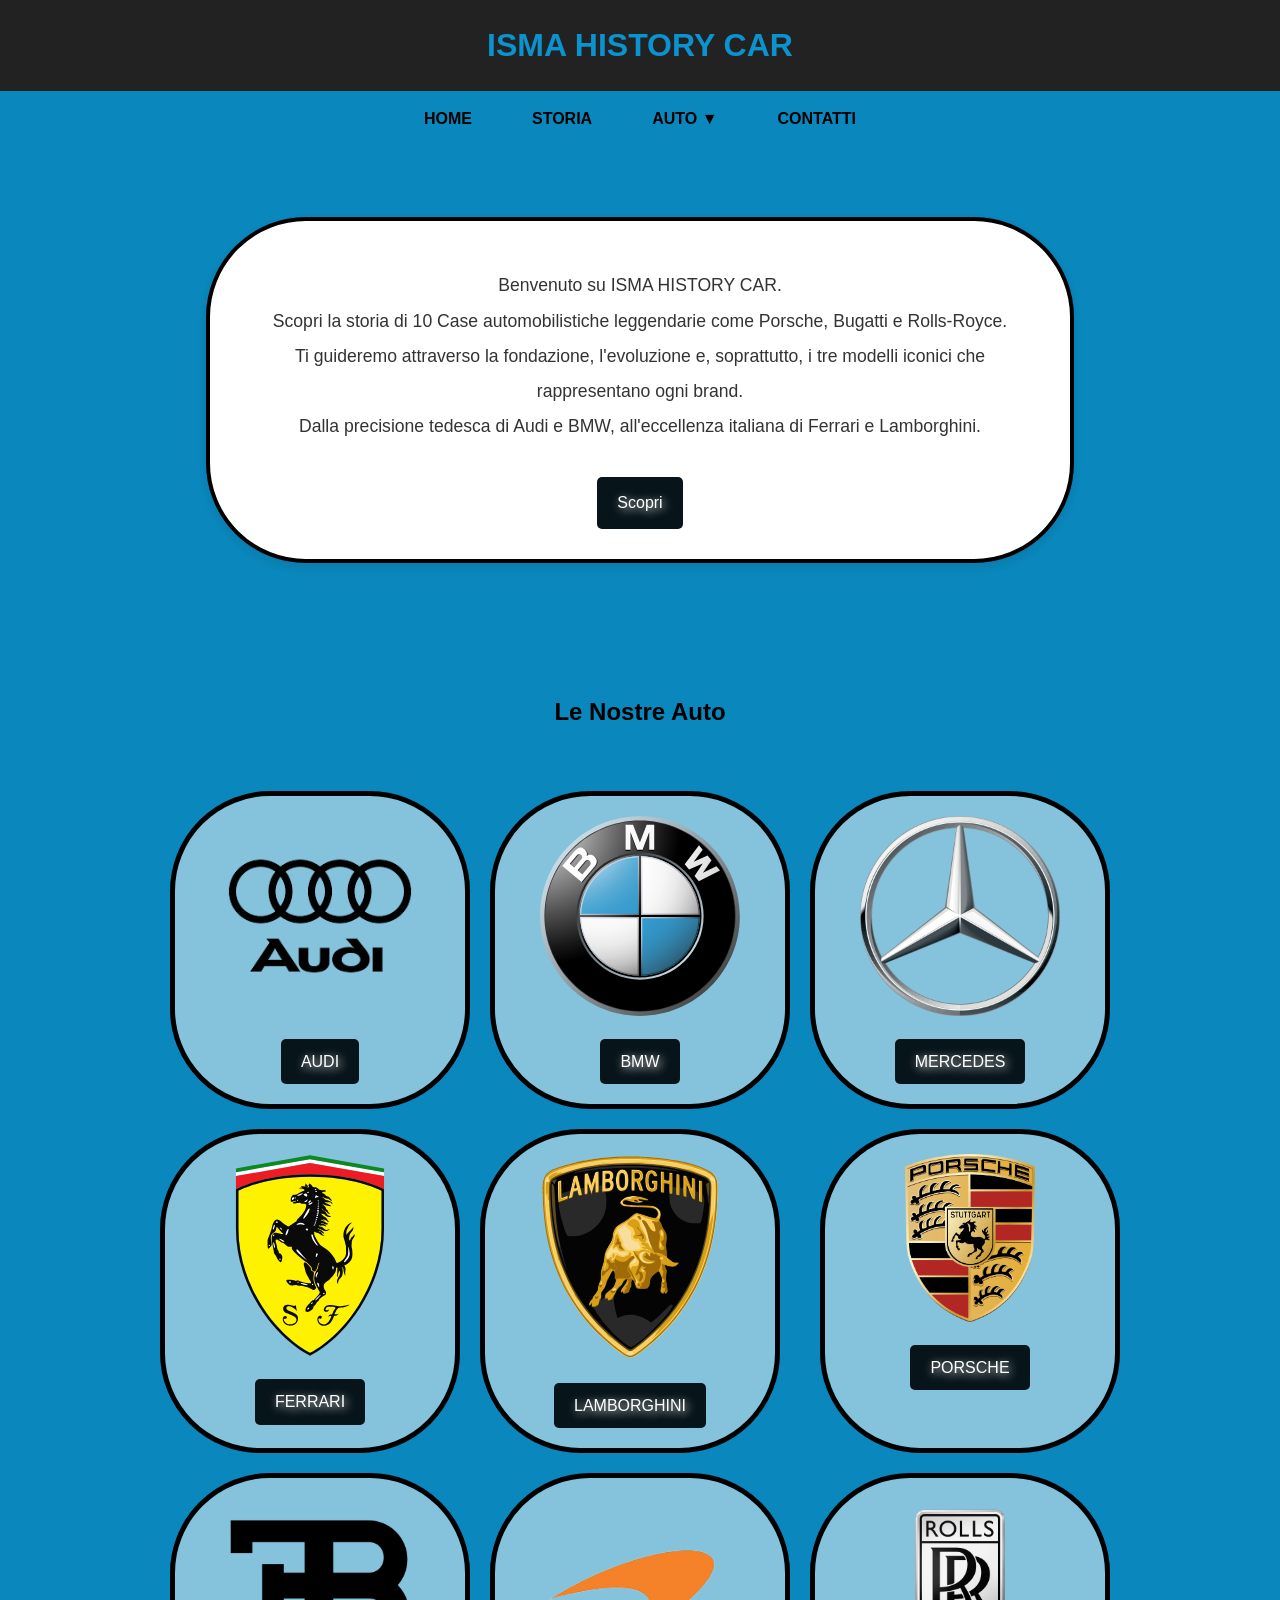
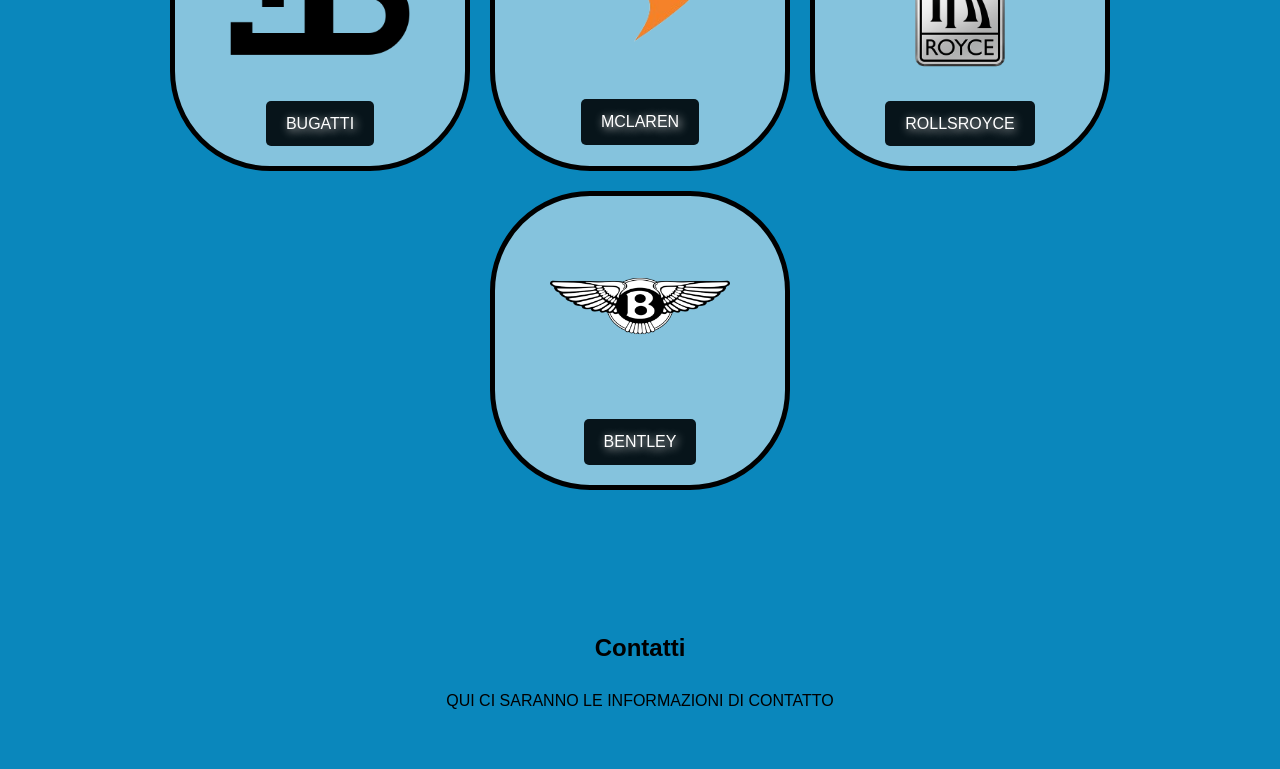
==== index.html @ 0b445f67 "committ" ====
<!DOCTYPE html>
<html lang="it">
<head>
    <meta charset="UTF-8">
    <meta name="viewport" content="width=device-width, initial-scale=1.0">
    <title>Isma History Car</title>
    <link href="../css/style.css" rel="stylesheet">
</head>
<body>
    <header>
        <h1>ISMA HISTORY CAR</h1>
    </header>

    <nav>
        <input type="checkbox" id="menu-toggle">
        <label for="menu-toggle" class="menu-icon">☰</label>
    
        <ul class="menu">
            <li><a href="#"><strong>HOME</strong></a></li>
            <li><a href="html/storia.html"><strong>STORIA</strong></a></li>
    
            <li class="dropdown">
                <a href="#auto"><strong>AUTO ▼</strong></a>
                <ul class="dropdown-content">
                    <li><a href="html/audi.html">Audi</a></li>
                    <li><a href="html/bmw.html">BMW</a></li>
                    <li><a href="html/mercedes.html">Mercedes</a></li>
                    <li><a href="html/ferrari.html">Ferrari</a></li>
                    <li><a href="html/lamborghini.html">Lamborghini</a></li>
                    <li><a href="html/porsche.html">Porsche</a></li>
                    <li><a href="html/bugatti.html">Bugatti</a></li>
                    <li><a href="html/mclaren.html">McLaren</a></li>
                    <li><a href="html/rollsroyce.html">Rolls-Royce</a></li>
                    <li><a href="html/bentley.html">Bentley</a></li>
                </ul>
            </li>
    
            <li><a href="#contatti"><strong>CONTATTI</strong></a></li>
        </ul>
    </nav>
    

    <div id="descrizione">
        <div class="sezione-riquadro">
            <p>Benvenuto su ISMA HISTORY CAR. <br/>
            Scopri la storia di 10 Case automobilistiche leggendarie come Porsche, Bugatti e Rolls-Royce. <br/>
            Ti guideremo attraverso la fondazione, l'evoluzione e, soprattutto, i tre modelli iconici che rappresentano ogni brand.<br/>
            Dalla precisione tedesca di Audi e BMW, all'eccellenza italiana di Ferrari e Lamborghini.
            </p>
            <a href="#storia" class="link-btn">Scopri</a>
        </div>
    </div>

    <div id="auto">
        <h2>Le Nostre Auto</h2>
        <div class="auto-gallery">
            <div class="auto-card">
                <img src="../img/audi.png" alt="AUDI" width="200px" height="auto">
                <a href="html/audi.html" class="link-btn">AUDI</a>
            </div>
            <div class="auto-card">
                <img src="../img/bmw.svg" alt="BMW" width="200px" height="auto">
                <a href="html/bmw.html" class="link-btn">BMW</a>
            </div>
            <div class="auto-card">
                <img src="../img/mercedes.png" alt="MERCEDES" width="200px" height="auto">
                <a href="html/mercedes.html" class="link-btn">MERCEDES</a>
            </div>
            <div class="auto-card">
                <img src="../img/ferrari.svg" alt="Ferrari" width="150px" height="auto">
                <a href="html/ferrari.html" class="link-btn">FERRARI</a>
            </div>
            <div class="auto-card">
                <img src="../img/lamborghini.svg" alt="LAMBORGHINI" width="180px" height="auto">
                <a href="html/lamborghini.html" class="link-btn">LAMBORGHINI</a>
            </div>
            <br>
            <div class="auto-card">
                <img src="../img/porsche.png" alt="PORSCHE" width="130px" height="auto">
                <a href="html/porsche.html" class="link-btn">PORSCHE</a>
            </div>
            <div class="auto-card">
                <img src="../img/bugatti.png" alt="BUGATTI" width="180px" height="auto">
                <a href="html/bugatti.html" class="link-btn">BUGATTI</a>
            </div>
            <div class="auto-card">
                <img src="../img/mclaren.png" alt="MCLAREN" width="220px" height="auto">
                <a href="html/mclaren.html" class="link-btn">MCLAREN</a>
            </div>
            <div class="auto-card">
                <img src="../img/rollsroyce.png" alt="ROLLSROYCE" width="180px" height="auto">
                <a href="html/rollsroyce.html" class="link-btn">ROLLSROYCE</a>
            </div>
            <div class="auto-card">
                <img src="../img/bentley.png" alt="BENTLEY" width="240px" height="px">
                <a href="html/bentley.html" class="link-btn">BENTLEY</a>
            </div>
        </div>
    </div>

    
    <div id="contatti">
        <h2>Contatti</h2>
        <p>QUI CI SARANNO LE INFORMAZIONI DI CONTATTO</p>
    </div>

</body>
</html>
---- css/style.css ----
body {
    margin: 0;
    font-family: Arial, Helvetica, sans-serif;
    line-height: 1.6;
    background-color: #0a87bc;
}

header h1 {
    text-align: center;
    background-color: #222;
    color: #0a93ce;
    padding: 20px;
    margin: 0;
}

nav {
    background: #0a87bc;

}
.menu {
    list-style: none;
    margin: 0;
    padding: 0;
    display: flex;
    justify-content: center;
}
.menu li {
    margin: 0 15px;
}
.menu a {
    color: rgb(0, 0, 0);
    text-decoration: none;
    padding: 15px;
    display: block;
}
.menu a:hover {
    background: #ffffff;
    border-radius: 10px;
    color: #000000;
    
}

div {
    padding: 40px;
    text-align: center;
}

button, .link-btn {
    background: #07141a;
    color: white;
    padding: 10px 20px;
    border: none;
    cursor: pointer;
    margin-top: 15px;
    border-radius: 5px;
    text-decoration: none;
    display: inline-block;
    text-shadow: 2px 2px 10px rgba(255, 255, 255);
    
}
button:hover, .link-btn:hover {
    background: #0a87bc;
}

.auto-gallery {
    display: flex;
    flex-wrap: wrap;
    justify-content: center;
    gap: 20px;
    

}
.auto-card {
    border: 1px solid #ddd;
    padding: 20px;
    text-align: center;
    align-items: center;
    width: 250px;
    height: auto;
    border-radius: 100px;
    border-color: #000000;
    border-width: 5px;
    background: rgba(255, 255, 255, 0.5);
}
.auto-card img {
    max-width: 100%;
    border-radius: 5px;
}


.sezione-riquadro {
    
    max-width: 800px;
    margin: 30px auto;
    padding: 30px;

    border: 4px solid #000000;
    border-radius: 100px; 

    box-shadow: 0 4px 8px rgba(27, 22, 22, 0.1);

    text-align: center; 
    line-height: 2.0; 
    background-color: white;
}

.sezione-riquadro p {
    font-size: 1.1em;
    color: #333;
    
}

html{
    scroll-behavior: smooth;
}

.dropdown {
    position: relative;
}

.dropdown-content {
    display: none;
    position: absolute;
    background: #0a87bc;
    list-style: none;
    padding: 0;
    margin: 0;
    min-width: 150px;
    top: 100%;
    left: 0;
    border-radius: 5px;
}

.dropdown-content li a {
    display: block;
    padding: 10px;
    color: black;
    text-decoration: none;
}

.dropdown-content li a:hover {
    background: #ffffff;
    color: rgb(0, 0, 0);
}


.dropdown:hover .dropdown-content {
    display: block;
}


#menu-toggle {
    display: none;
}

.menu-icon {
    display: none;
    font-size: 2rem;
    cursor: pointer;
    color: white;
    padding: 15px;
    background: #0a87bc;
}


@media (max-width: 768px) {
    .menu {
        display: none;
        flex-direction: column;
        background: #0a87bc;
        width: 100%;
        text-align: center;
    }

    .menu li {
        margin: 0;
    }

    .menu-icon {
        display: block;
        text-align: right;
    }

    #menu-toggle:checked + .menu-icon + .menu {
        display: flex;
    }

    
    .dropdown-content {
        position: static;
    }
}
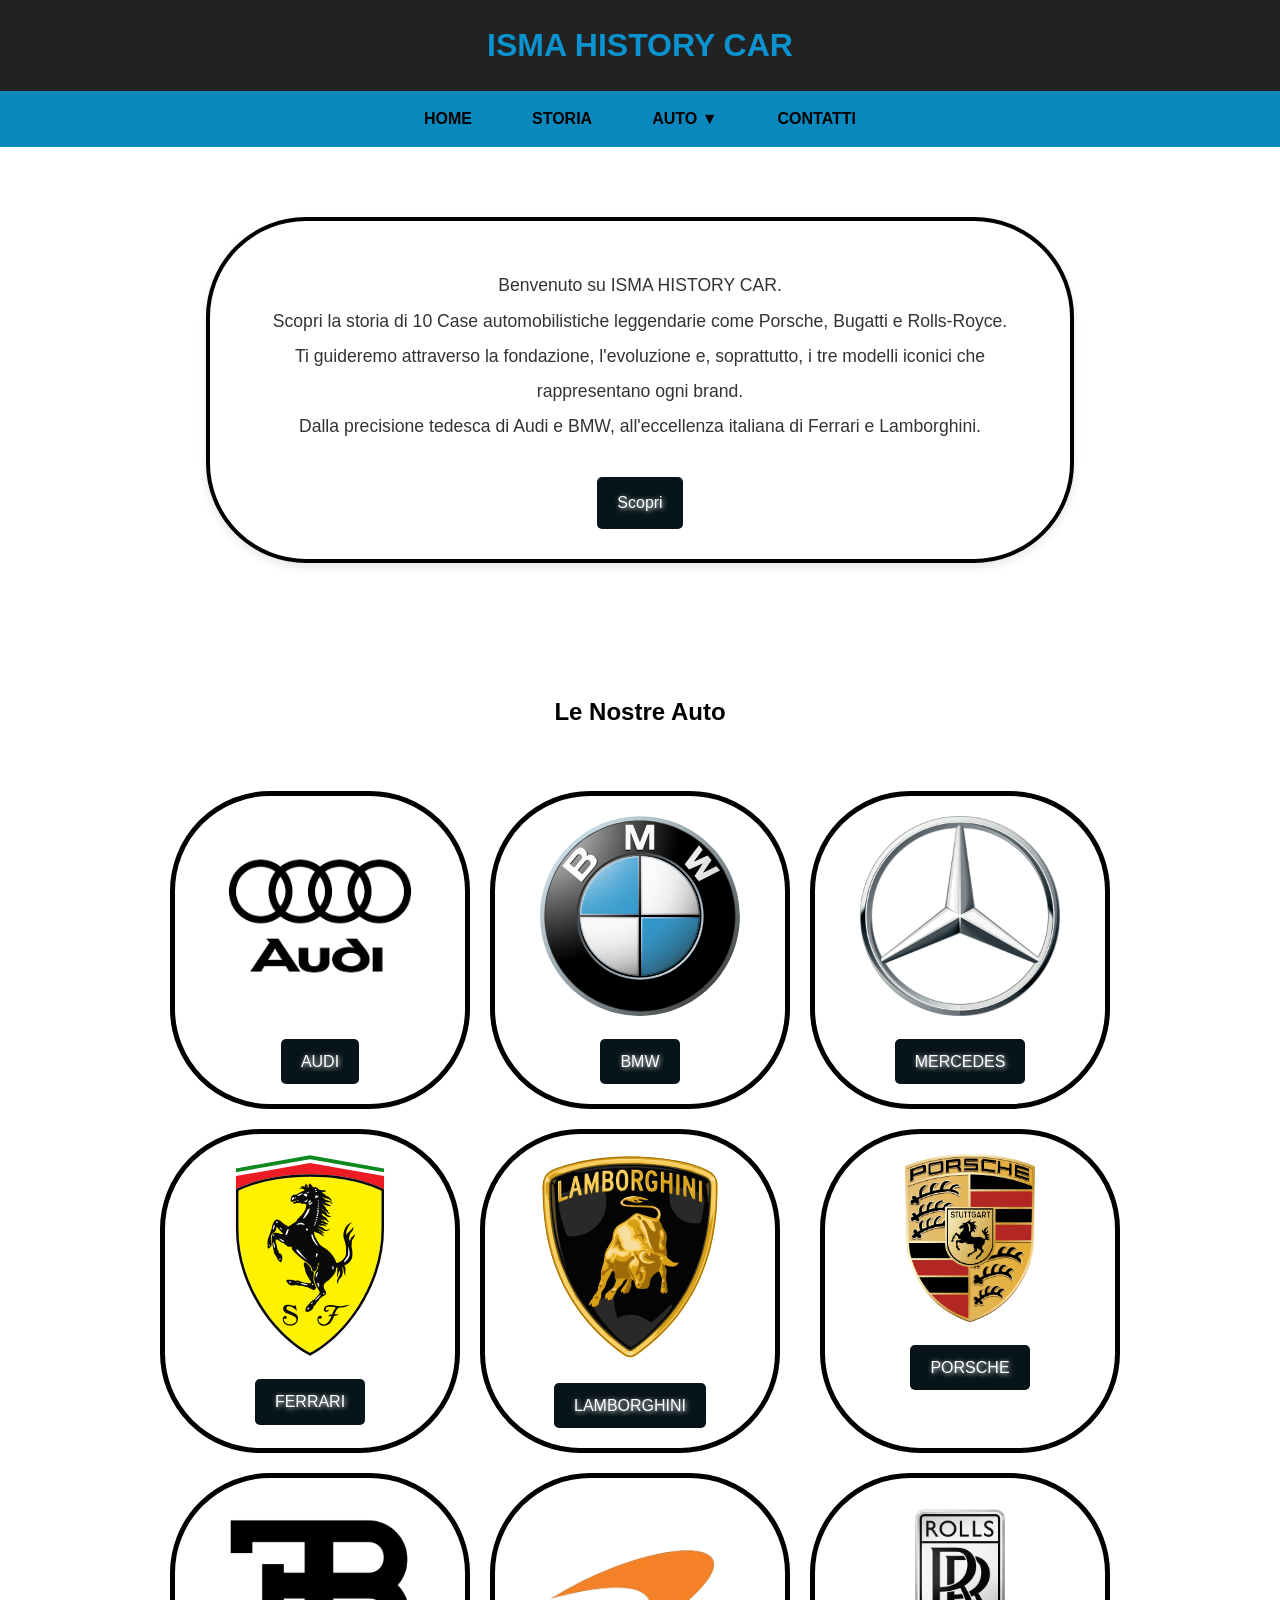
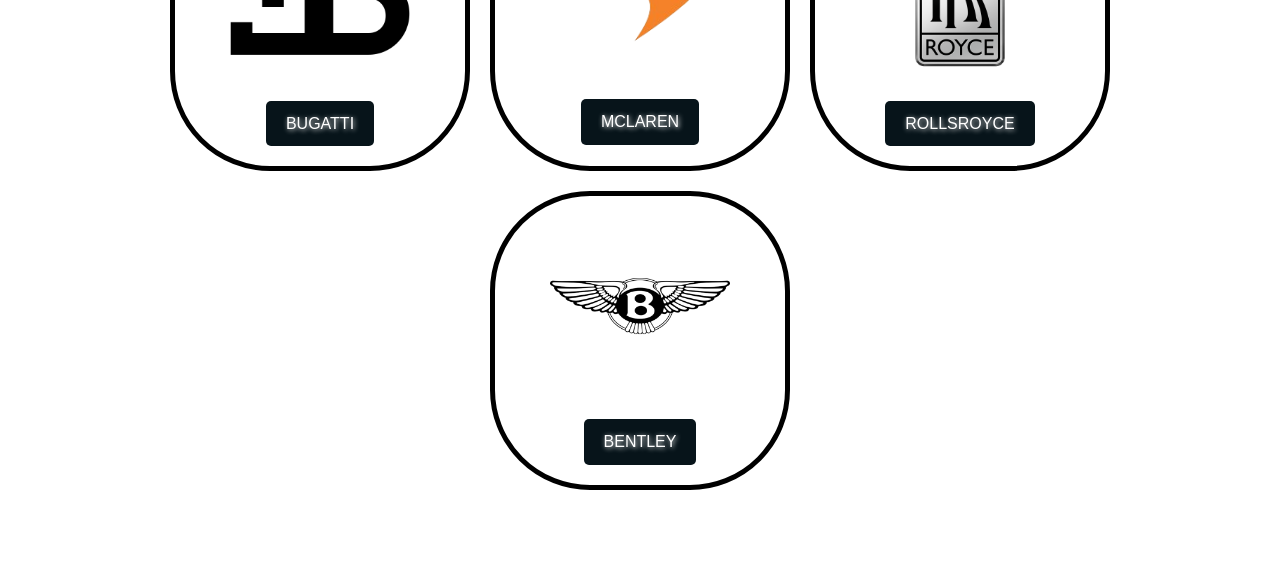
==== commit 2a3d79aa: "commit html" ====
--- a/index.html
+++ b/index.html
@@ -98,11 +98,5 @@
         </div>
     </div>
 
-    
-    <div id="contatti">
-        <h2>Contatti</h2>
-        <p>QUI CI SARANNO LE INFORMAZIONI DI CONTATTO</p>
-    </div>
-
 </body>
 </html>
--- a/css/style.css
+++ b/css/style.css
@@ -2,7 +2,7 @@
     margin: 0;
     font-family: Arial, Helvetica, sans-serif;
     line-height: 1.6;
-    background-color: #0a87bc;
+    background-image: url(../img/sfondo.png);
 }
 
 header h1 {
@@ -55,7 +55,7 @@
     border-radius: 5px;
     text-decoration: none;
     display: inline-block;
-    text-shadow: 2px 2px 10px rgba(255, 255, 255);
+    text-shadow: 1px 1px 5px rgba(255, 255, 255);
     
 }
 button:hover, .link-btn:hover {
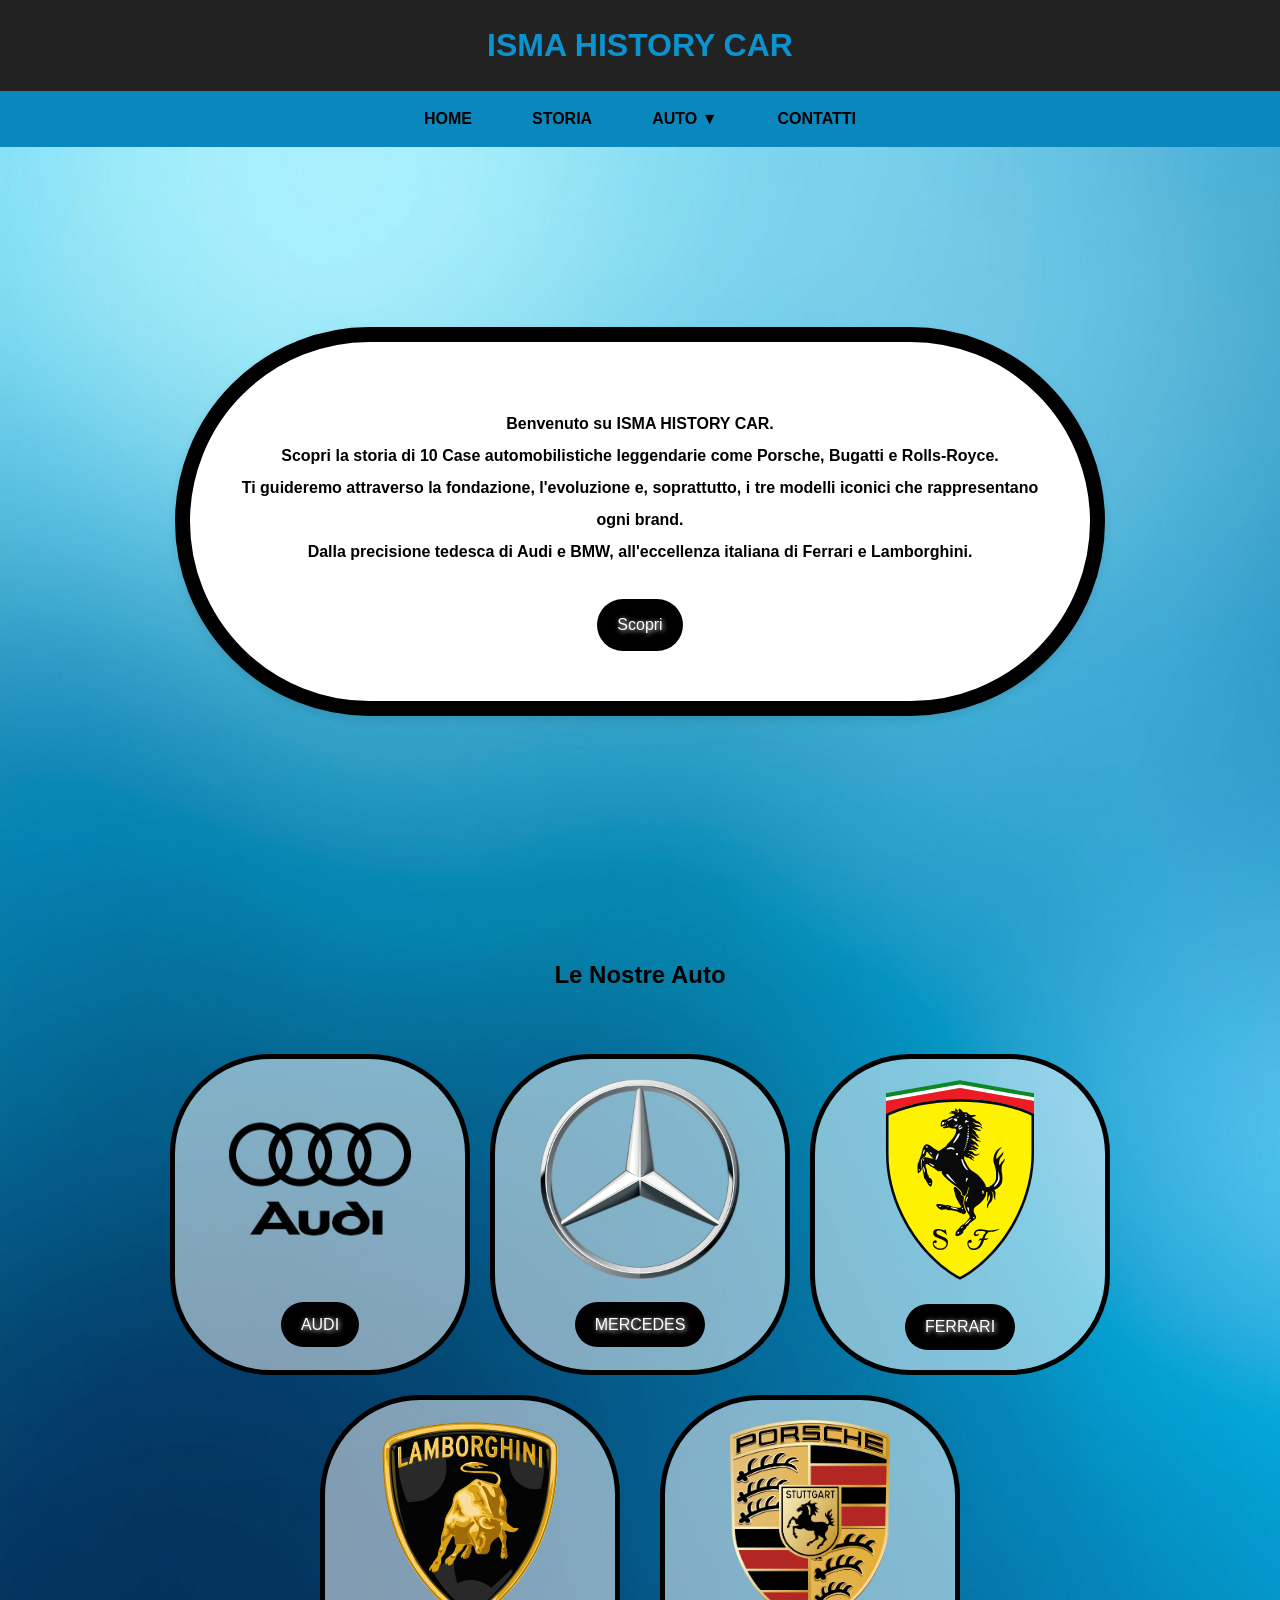
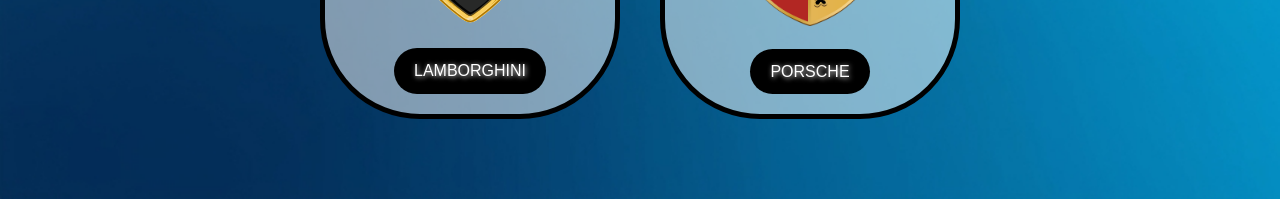
==== commit bc91505a: "commit git" ====
--- a/index.html
+++ b/index.html
@@ -23,31 +23,26 @@
                 <a href="#auto"><strong>AUTO ▼</strong></a>
                 <ul class="dropdown-content">
                     <li><a href="html/audi.html">Audi</a></li>
-                    <li><a href="html/bmw.html">BMW</a></li>
                     <li><a href="html/mercedes.html">Mercedes</a></li>
                     <li><a href="html/ferrari.html">Ferrari</a></li>
                     <li><a href="html/lamborghini.html">Lamborghini</a></li>
                     <li><a href="html/porsche.html">Porsche</a></li>
-                    <li><a href="html/bugatti.html">Bugatti</a></li>
-                    <li><a href="html/mclaren.html">McLaren</a></li>
-                    <li><a href="html/rollsroyce.html">Rolls-Royce</a></li>
-                    <li><a href="html/bentley.html">Bentley</a></li>
                 </ul>
             </li>
     
-            <li><a href="#contatti"><strong>CONTATTI</strong></a></li>
+            <li><a href="html/contatti.html"><strong>CONTATTI</strong></a></li>
         </ul>
     </nav>
     
 
     <div id="descrizione">
         <div class="sezione-riquadro">
-            <p>Benvenuto su ISMA HISTORY CAR. <br/>
+            <p> <strong> Benvenuto su ISMA HISTORY CAR. <br/>
             Scopri la storia di 10 Case automobilistiche leggendarie come Porsche, Bugatti e Rolls-Royce. <br/>
             Ti guideremo attraverso la fondazione, l'evoluzione e, soprattutto, i tre modelli iconici che rappresentano ogni brand.<br/>
-            Dalla precisione tedesca di Audi e BMW, all'eccellenza italiana di Ferrari e Lamborghini.
+            Dalla precisione tedesca di Audi e BMW, all'eccellenza italiana di Ferrari e Lamborghini.</strong>
             </p>
-            <a href="#storia" class="link-btn">Scopri</a>
+            <a href="#auto" class="link-btn">Scopri</a>
         </div>
     </div>
 
@@ -57,10 +52,6 @@
             <div class="auto-card">
                 <img src="../img/audi.png" alt="AUDI" width="200px" height="auto">
                 <a href="html/audi.html" class="link-btn">AUDI</a>
-            </div>
-            <div class="auto-card">
-                <img src="../img/bmw.svg" alt="BMW" width="200px" height="auto">
-                <a href="html/bmw.html" class="link-btn">BMW</a>
             </div>
             <div class="auto-card">
                 <img src="../img/mercedes.png" alt="MERCEDES" width="200px" height="auto">
@@ -76,25 +67,13 @@
             </div>
             <br>
             <div class="auto-card">
-                <img src="../img/porsche.png" alt="PORSCHE" width="130px" height="auto">
+                <img src="../img/porsche.png" alt="PORSCHE" width="160px" height="auto">
                 <a href="html/porsche.html" class="link-btn">PORSCHE</a>
             </div>
-            <div class="auto-card">
-                <img src="../img/bugatti.png" alt="BUGATTI" width="180px" height="auto">
-                <a href="html/bugatti.html" class="link-btn">BUGATTI</a>
-            </div>
-            <div class="auto-card">
-                <img src="../img/mclaren.png" alt="MCLAREN" width="220px" height="auto">
-                <a href="html/mclaren.html" class="link-btn">MCLAREN</a>
-            </div>
-            <div class="auto-card">
-                <img src="../img/rollsroyce.png" alt="ROLLSROYCE" width="180px" height="auto">
-                <a href="html/rollsroyce.html" class="link-btn">ROLLSROYCE</a>
-            </div>
-            <div class="auto-card">
-                <img src="../img/bentley.png" alt="BENTLEY" width="240px" height="px">
-                <a href="html/bentley.html" class="link-btn">BENTLEY</a>
-            </div>
+            
+            
+            
+            
         </div>
     </div>
 
--- a/css/style.css
+++ b/css/style.css
@@ -2,7 +2,8 @@
     margin: 0;
     font-family: Arial, Helvetica, sans-serif;
     line-height: 1.6;
-    background-image: url(../img/sfondo.png);
+    background-image: url(../img/sfondo_sito.jpg);
+    background-size: cover;
 }
 
 header h1 {
@@ -46,13 +47,13 @@
 }
 
 button, .link-btn {
-    background: #07141a;
+    background: #000000;
     color: white;
     padding: 10px 20px;
     border: none;
     cursor: pointer;
     margin-top: 15px;
-    border-radius: 5px;
+    border-radius: 50px;
     text-decoration: none;
     display: inline-block;
     text-shadow: 1px 1px 5px rgba(255, 255, 255);
@@ -91,11 +92,11 @@
 .sezione-riquadro {
     
     max-width: 800px;
-    margin: 30px auto;
-    padding: 30px;
-
-    border: 4px solid #000000;
-    border-radius: 100px; 
+    margin: 140px auto;
+    padding: 50px;
+
+    border: 15px solid #000000;
+    border-radius: 200px; 
 
     box-shadow: 0 4px 8px rgba(27, 22, 22, 0.1);
 
@@ -105,8 +106,30 @@
 }
 
 .sezione-riquadro p {
+    font: size 1000px;
+    color: #000000;
+    
+}
+
+.riquadro-audi {
+    
+    max-width: 500px;
+    margin: 30px auto;
+    padding: 50px;
+
+    border: 5px solid #000000;
+    border-radius: 200px; 
+
+    box-shadow: 0 4px 8px rgba(27, 22, 22, 0.1);
+
+    text-align: center; 
+    line-height: 2.0; 
+    background-color: white;
+}
+
+.riquadro-audi p {
     font-size: 1.1em;
-    color: #333;
+    color: #000000;
     
 }
 
@@ -190,3 +213,89 @@
         position: static;
     }
 }
+
+/* === TABELLA AUDI === */
+.tabella-audi {
+    padding: 60px 20px;
+    text-align: center;
+    
+}
+
+.tabella-audi h2 {
+    color: #0d3b66;
+    margin-bottom: 40px;
+    font-size: 2em;
+    text-transform: uppercase;
+    letter-spacing: 1px;
+}
+
+/* Contenitore per lo scroll su mobile */
+.table-container {
+    overflow-x: auto;
+    margin: 0 auto;
+    width: 90%;
+    max-width: 1100px;
+}
+
+/* Tabella */
+.table-container table {
+    width: 100%;
+    border-collapse: collapse;
+    background-color: rgba(255, 255, 255, 0.95);
+    border-radius: 15px;
+    overflow: hidden;
+    box-shadow: 0 4px 15px rgba(0, 0, 0, 0.25);
+}
+
+.table-container th {
+    background-color: #007acc;
+    color: white;
+    padding: 20px;
+    font-size: 1.1em;
+    text-transform: uppercase;
+}
+
+.table-container td {
+    padding: 25px 15px;
+    text-align: center;
+    vertical-align: top;
+    border-top: 2px solid #007acc;
+}
+
+.table-container td img {
+    width: 180px;
+    height: auto;
+    border-radius: 10px;
+    margin-bottom: 10px;
+    box-shadow: 0 3px 8px rgba(0, 0, 0, 0.3);
+    transition: transform 0.3s ease;
+}
+
+.table-container td img:hover {
+    transform: scale(1.05);
+}
+
+.table-container h3 {
+    margin: 10px 0 5px 0;
+    color: #0d3b66;
+}
+
+.table-container p {
+    font-size: 0.95em;
+    line-height: 1.5em;
+}
+
+/* --- RESPONSIVE --- */
+@media (max-width: 768px) {
+    .table-container table {
+        font-size: 0.9em;
+    }
+
+    .table-container td img {
+        width: 120px;
+    }
+
+    .tabella-audi h2 {
+        font-size: 1.6em;
+    }
+}
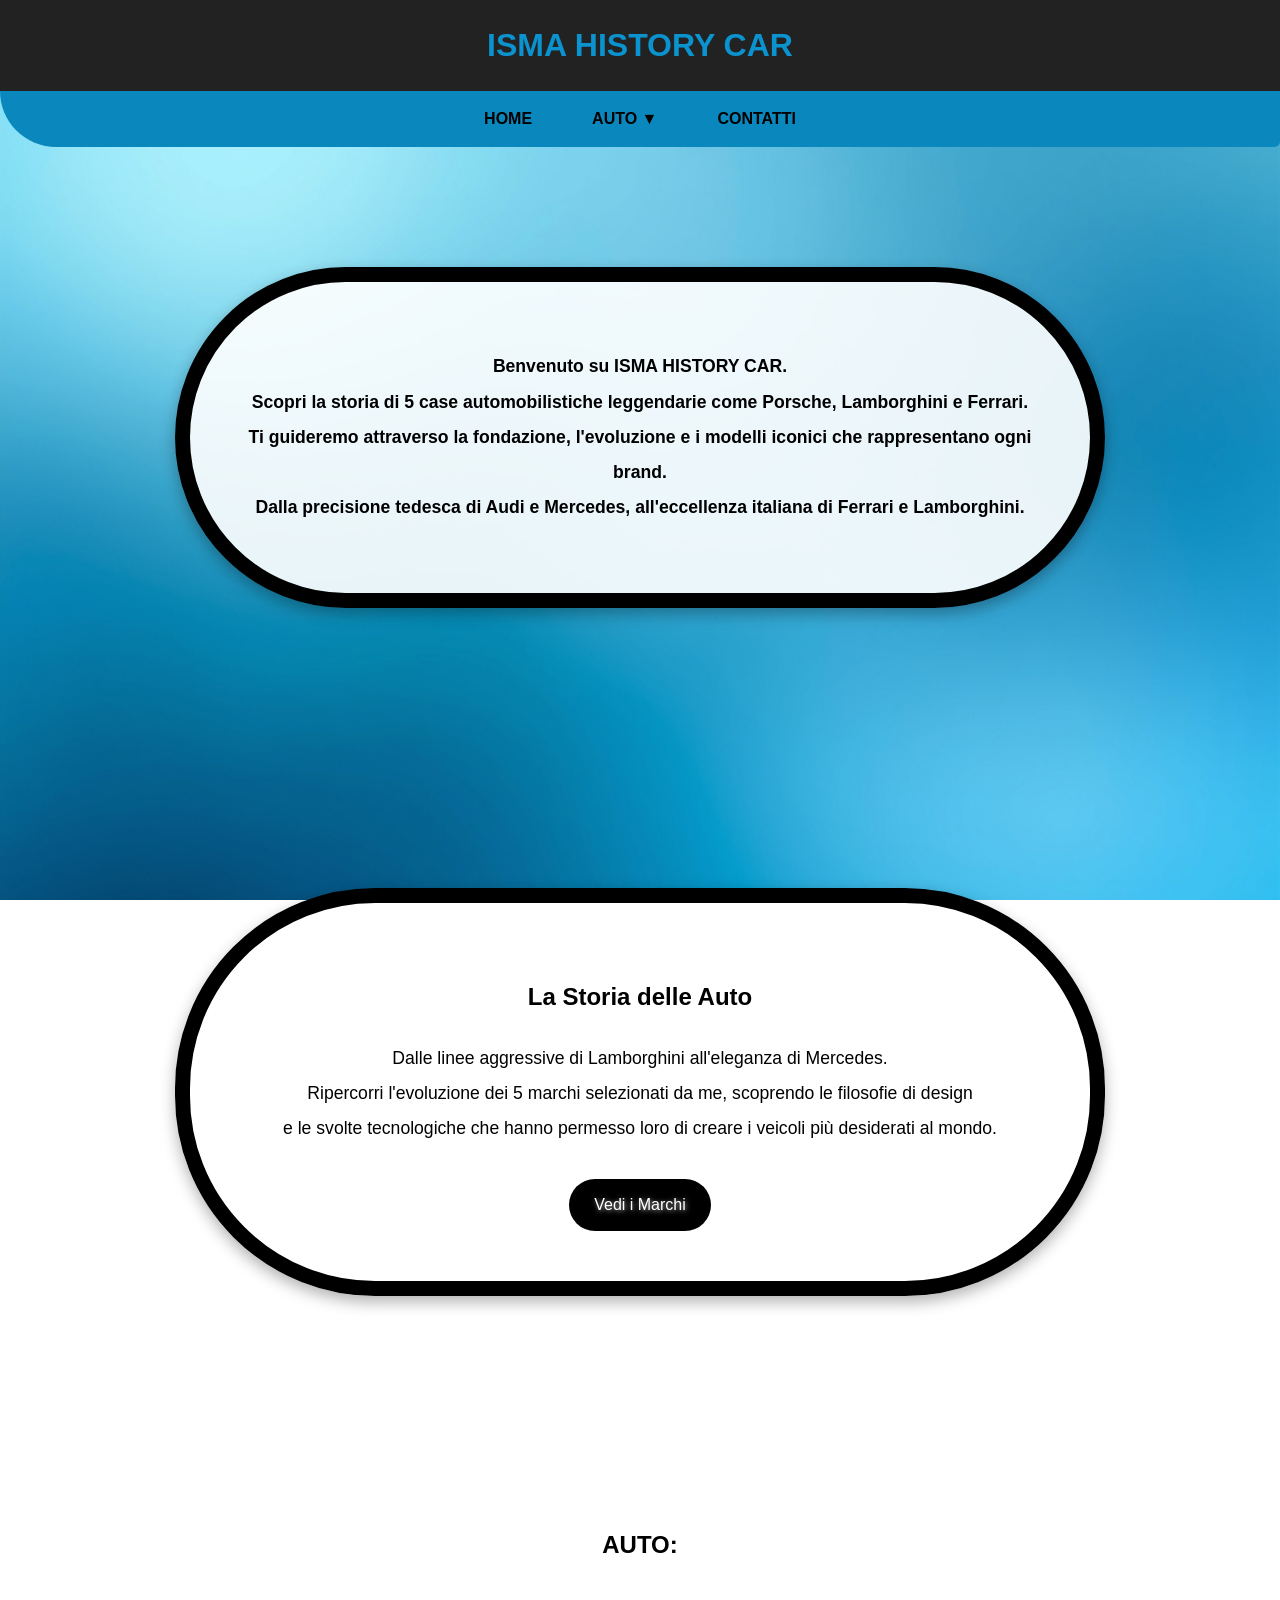
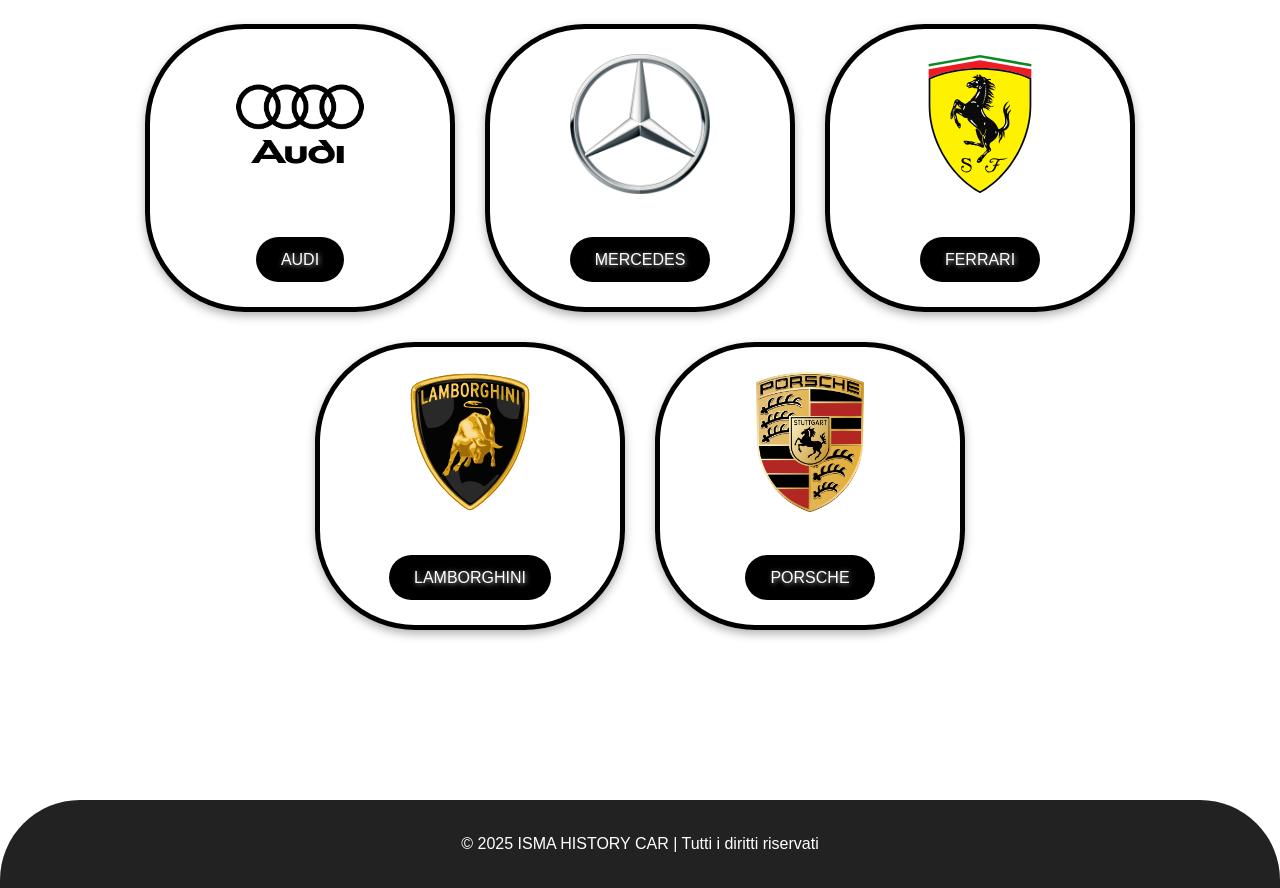
==== commit e36148d0: "home commit" ====
--- a/index.html
+++ b/index.html
@@ -4,7 +4,7 @@
     <meta charset="UTF-8">
     <meta name="viewport" content="width=device-width, initial-scale=1.0">
     <title>Isma History Car</title>
-    <link href="../css/style.css" rel="stylesheet">
+    <link rel="stylesheet" href="../css/style.css">
 </head>
 <body>
     <header>
@@ -14,11 +14,9 @@
     <nav>
         <input type="checkbox" id="menu-toggle">
         <label for="menu-toggle" class="menu-icon">☰</label>
-    
+
         <ul class="menu">
             <li><a href="#"><strong>HOME</strong></a></li>
-            <li><a href="html/storia.html"><strong>STORIA</strong></a></li>
-    
             <li class="dropdown">
                 <a href="#auto"><strong>AUTO ▼</strong></a>
                 <ul class="dropdown-content">
@@ -29,53 +27,62 @@
                     <li><a href="html/porsche.html">Porsche</a></li>
                 </ul>
             </li>
-    
             <li><a href="html/contatti.html"><strong>CONTATTI</strong></a></li>
         </ul>
     </nav>
-    
 
-    <div id="descrizione">
+    <section id="descrizione">
         <div class="sezione-riquadro">
-            <p> <strong> Benvenuto su ISMA HISTORY CAR. <br/>
-            Scopri la storia di 10 Case automobilistiche leggendarie come Porsche, Bugatti e Rolls-Royce. <br/>
-            Ti guideremo attraverso la fondazione, l'evoluzione e, soprattutto, i tre modelli iconici che rappresentano ogni brand.<br/>
-            Dalla precisione tedesca di Audi e BMW, all'eccellenza italiana di Ferrari e Lamborghini.</strong>
+            <p>
+                <strong>
+                    Benvenuto su ISMA HISTORY CAR.<br>
+                    Scopri la storia di 5 case automobilistiche leggendarie come Porsche, Lamborghini e Ferrari.<br>
+                    Ti guideremo attraverso la fondazione, l'evoluzione e i modelli iconici che rappresentano ogni brand.<br>
+                    Dalla precisione tedesca di Audi e Mercedes, all'eccellenza italiana di Ferrari e Lamborghini.
+                </strong>
             </p>
-            <a href="#auto" class="link-btn">Scopri</a>
+            
+        </div>
+    </section>
+    <div id="storia">
+        <div class="sezione-riquadro">
+            <h2>La Storia delle Auto</h2>
+            <p>Dalle linee aggressive di Lamborghini all'eleganza di Mercedes. <br/> 
+            Ripercorri l'evoluzione dei 5 marchi selezionati da me, scoprendo le filosofie di design <br/>
+            e le svolte tecnologiche che hanno permesso loro di creare i veicoli più desiderati al mondo.
+            </p>
+            <a href="../index.html/#auto" class="link-btn">Vedi i Marchi</a>
         </div>
     </div>
 
-    <div id="auto">
-        <h2>Le Nostre Auto</h2>
+    <section id="auto">
+        <h2>AUTO:</h2>
         <div class="auto-gallery">
             <div class="auto-card">
-                <img src="../img/audi.png" alt="AUDI" width="200px" height="auto">
+                <img src="../img/audi.png" alt="Audi">
                 <a href="html/audi.html" class="link-btn">AUDI</a>
             </div>
             <div class="auto-card">
-                <img src="../img/mercedes.png" alt="MERCEDES" width="200px" height="auto">
+                <img src="../img/mercedes.png" alt="Mercedes">
                 <a href="html/mercedes.html" class="link-btn">MERCEDES</a>
             </div>
             <div class="auto-card">
-                <img src="../img/ferrari.svg" alt="Ferrari" width="150px" height="auto">
+                <img src="../img/ferrari.svg" alt="Ferrari">
                 <a href="html/ferrari.html" class="link-btn">FERRARI</a>
             </div>
             <div class="auto-card">
-                <img src="../img/lamborghini.svg" alt="LAMBORGHINI" width="180px" height="auto">
+                <img src="../img/lamborghini.svg" alt="Lamborghini">
                 <a href="html/lamborghini.html" class="link-btn">LAMBORGHINI</a>
             </div>
-            <br>
             <div class="auto-card">
-                <img src="../img/porsche.png" alt="PORSCHE" width="160px" height="auto">
+                <img src="../img/porsche.png" alt="Porsche">
                 <a href="html/porsche.html" class="link-btn">PORSCHE</a>
             </div>
-            
-            
-            
-            
         </div>
-    </div>
+    </section>
 
+    <footer>
+        <p>© 2025 ISMA HISTORY CAR | Tutti i diritti riservati</p>
+    </footer>
 </body>
-</html>
+</html>
--- a/css/style.css
+++ b/css/style.css
@@ -4,6 +4,7 @@
     line-height: 1.6;
     background-image: url(../img/sfondo_sito.jpg);
     background-size: cover;
+    background-attachment: fixed;
 }
 
 header h1 {
@@ -12,12 +13,15 @@
     color: #0a93ce;
     padding: 20px;
     margin: 0;
+    
 }
 
 nav {
     background: #0a87bc;
-
-}
+    border-bottom-left-radius: 1000px;
+    border-bottom-right-radius: 100px;
+}
+
 .menu {
     list-style: none;
     margin: 0;
@@ -29,118 +33,21 @@
     margin: 0 15px;
 }
 .menu a {
-    color: rgb(0, 0, 0);
+    color: black;
     text-decoration: none;
     padding: 15px;
     display: block;
+    border-radius: 20px;
+    transition: 0.3s;
 }
 .menu a:hover {
     background: #ffffff;
-    border-radius: 10px;
     color: #000000;
-    
-}
-
-div {
-    padding: 40px;
-    text-align: center;
-}
-
-button, .link-btn {
-    background: #000000;
-    color: white;
-    padding: 10px 20px;
-    border: none;
-    cursor: pointer;
-    margin-top: 15px;
-    border-radius: 50px;
-    text-decoration: none;
-    display: inline-block;
-    text-shadow: 1px 1px 5px rgba(255, 255, 255);
-    
-}
-button:hover, .link-btn:hover {
-    background: #0a87bc;
-}
-
-.auto-gallery {
-    display: flex;
-    flex-wrap: wrap;
-    justify-content: center;
-    gap: 20px;
-    
-
-}
-.auto-card {
-    border: 1px solid #ddd;
-    padding: 20px;
-    text-align: center;
-    align-items: center;
-    width: 250px;
-    height: auto;
-    border-radius: 100px;
-    border-color: #000000;
-    border-width: 5px;
-    background: rgba(255, 255, 255, 0.5);
-}
-.auto-card img {
-    max-width: 100%;
-    border-radius: 5px;
-}
-
-
-.sezione-riquadro {
-    
-    max-width: 800px;
-    margin: 140px auto;
-    padding: 50px;
-
-    border: 15px solid #000000;
-    border-radius: 200px; 
-
-    box-shadow: 0 4px 8px rgba(27, 22, 22, 0.1);
-
-    text-align: center; 
-    line-height: 2.0; 
-    background-color: white;
-}
-
-.sezione-riquadro p {
-    font: size 1000px;
-    color: #000000;
-    
-}
-
-.riquadro-audi {
-    
-    max-width: 500px;
-    margin: 30px auto;
-    padding: 50px;
-
-    border: 5px solid #000000;
-    border-radius: 200px; 
-
-    box-shadow: 0 4px 8px rgba(27, 22, 22, 0.1);
-
-    text-align: center; 
-    line-height: 2.0; 
-    background-color: white;
-}
-
-.riquadro-audi p {
-    font-size: 1.1em;
-    color: #000000;
-    
-}
-
-html{
-    scroll-behavior: smooth;
 }
 
 .dropdown {
     position: relative;
 }
-
 .dropdown-content {
     display: none;
     position: absolute;
@@ -149,33 +56,25 @@
     padding: 0;
     margin: 0;
     min-width: 150px;
-    top: 100%;
-    left: 0;
-    border-radius: 5px;
-}
-
+    border-radius: 20px;
+    box-shadow: 0 4px 10px rgba(0,0,0,0.3);
+}
 .dropdown-content li a {
     display: block;
     padding: 10px;
     color: black;
-    text-decoration: none;
-}
-
+    border-radius: 15px;
+}
 .dropdown-content li a:hover {
-    background: #ffffff;
-    color: rgb(0, 0, 0);
-}
-
-
+    background: white;
+}
 .dropdown:hover .dropdown-content {
     display: block;
 }
 
-
 #menu-toggle {
     display: none;
 }
-
 .menu-icon {
     display: none;
     font-size: 2rem;
@@ -184,34 +83,143 @@
     padding: 15px;
     background: #0a87bc;
 }
-
-
 @media (max-width: 768px) {
     .menu {
         display: none;
         flex-direction: column;
         background: #0a87bc;
-        width: 100%;
+        border-radius: 0;
         text-align: center;
     }
-
-    .menu li {
-        margin: 0;
-    }
-
     .menu-icon {
         display: block;
         text-align: right;
     }
-
     #menu-toggle:checked + .menu-icon + .menu {
         display: flex;
     }
-
-    
     .dropdown-content {
         position: static;
-    }
+        box-shadow: none;
+    }
+}
+
+.sezione-riquadro {
+    max-width: 800px;
+    margin: 120px auto;
+    padding: 50px;
+    border: 15px solid #000;
+    border-radius: 200px;
+    background-color: rgba(255, 255, 255, 0.9);
+    text-align: center;
+    line-height: 2;
+    box-shadow: 0 6px 15px rgba(0,0,0,0.3);
+}
+.sezione-riquadro p {
+    font-size: 1.1em;
+    color: #000;
+}
+
+.link-btn {
+    background: #000;
+    color: white;
+    padding: 10px 25px;
+    border-radius: 50px;
+    text-decoration: none;
+    display: inline-block;
+    margin-top: 15px;
+    text-shadow: 1px 1px 5px rgba(255,255,255,0.7);
+    transition: 0.3s;
+}
+.link-btn:hover {
+    background: #0a87bc;
+}
+
+#auto {
+    text-align: center;
+    padding: 50px 20px;
+}
+.auto-gallery {
+    display: flex;
+    flex-wrap: wrap;
+    justify-content: center;
+    gap: 30px;
+}
+.auto-card {
+    border: 5px solid #000;
+    border-radius: 100px;
+    width: 250px;
+    padding: 25px;
+    background: rgba(255, 255, 255, 0.6);
+    box-shadow: 0 4px 10px rgba(0,0,0,0.3);
+    text-align: center;
+    transition: transform 0.3s ease;
+}
+.auto-card:hover {
+    transform: scale(1.05);
+}
+
+.auto-card img {
+    width: 180px;
+    height: 140px;
+    object-fit: contain; 
+    margin-bottom: 20px;
+}
+
+@media (max-width: 768px) {
+    .auto-card {
+        width: 80%;
+        border-radius: 80px;
+    }
+    .auto-card img {
+        width: 150px;
+        height: 120px;
+    }
+    .sezione-riquadro {
+        border-radius: 100px;
+        padding: 30px;
+    }
+}
+
+footer {
+    background: #222;
+    color: white;
+    text-align: center;
+    padding: 15px;
+    border-top-left-radius: 80px;
+    border-top-right-radius: 80px;
+    margin-top: 80px;
+}
+
+div {
+    padding: 40px;
+    text-align: center;
+}
+
+.riquadro-audi {
+    
+    max-width: 500px;
+    margin: 30px auto;
+    padding: 50px;
+
+    border: 5px solid #000000;
+    border-radius: 200px; 
+
+    box-shadow: 0 4px 8px rgba(27, 22, 22, 0.1);
+
+    text-align: center; 
+    line-height: 2.0; 
+    background-color: white;
+}
+
+.riquadro-audi p {
+    font-size: 1.1em;
+    color: #000000;
+    
+}
+
+html{
+    scroll-behavior: smooth;
 }
 
 /* === TABELLA AUDI === */
@@ -299,3 +307,4 @@
         font-size: 1.6em;
     }
 }
+
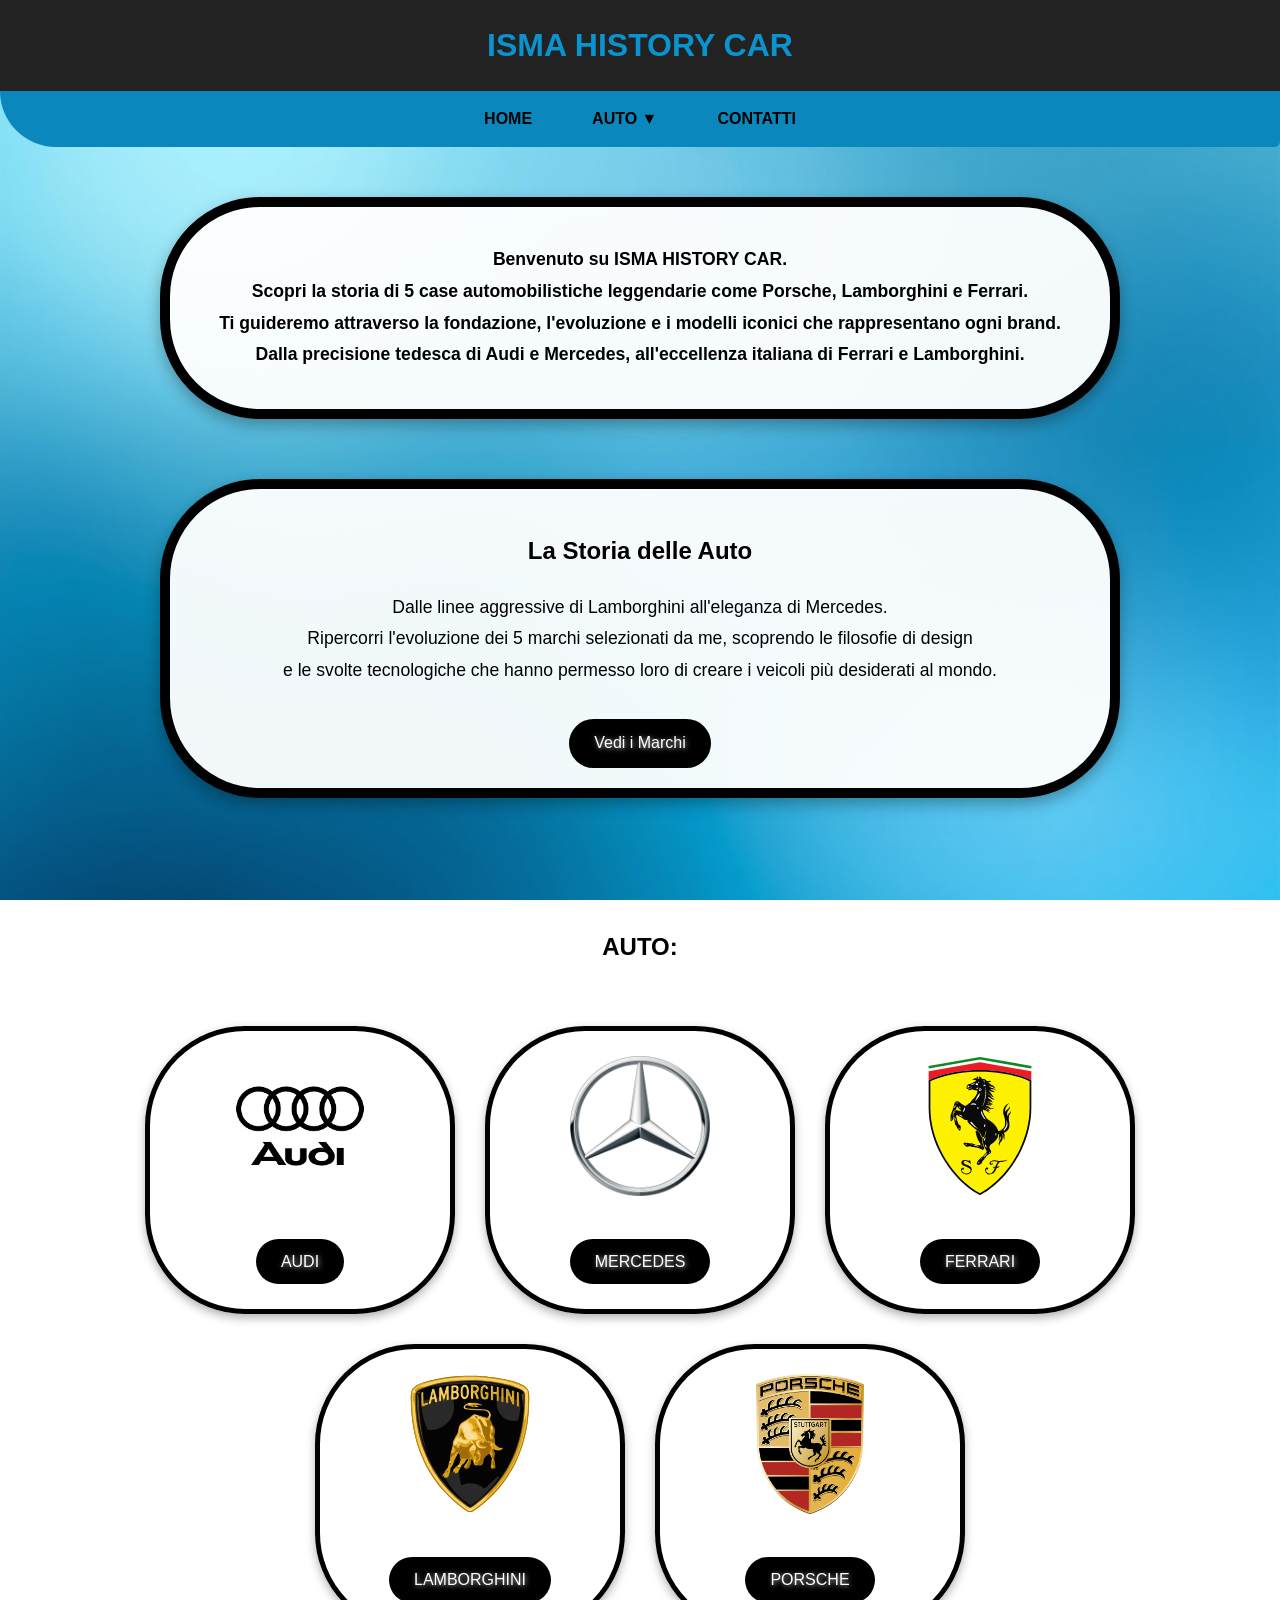
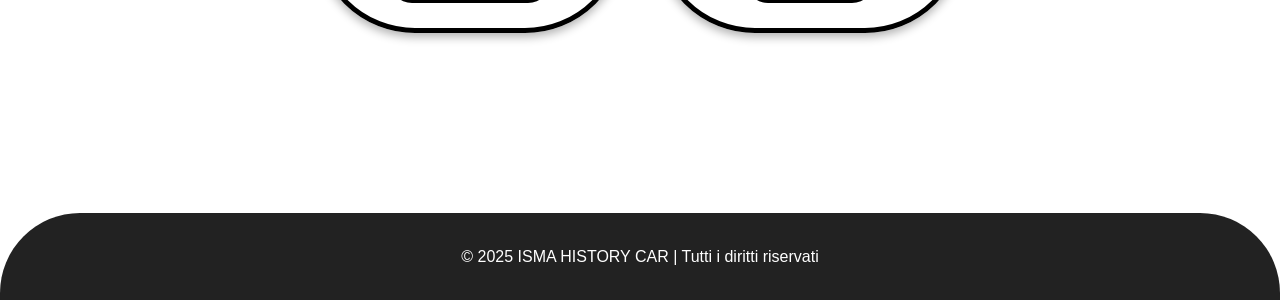
==== commit a464bb61: "commit finale" ====
--- a/index.html
+++ b/index.html
@@ -51,7 +51,7 @@
             Ripercorri l'evoluzione dei 5 marchi selezionati da me, scoprendo le filosofie di design <br/>
             e le svolte tecnologiche che hanno permesso loro di creare i veicoli più desiderati al mondo.
             </p>
-            <a href="../index.html/#auto" class="link-btn">Vedi i Marchi</a>
+            <a href="#auto" class="link-btn">Vedi i Marchi</a>
         </div>
     </div>
 
--- a/css/style.css
+++ b/css/style.css
@@ -13,7 +13,6 @@
     color: #0a93ce;
     padding: 20px;
     margin: 0;
-    
 }
 
 nav {
@@ -104,15 +103,16 @@
     }
 }
 
+/* --- SEZIONI CENTRALI SISTEMATE --- */
 .sezione-riquadro {
-    max-width: 800px;
-    margin: 120px auto;
-    padding: 50px;
-    border: 15px solid #000;
-    border-radius: 200px;
-    background-color: rgba(255, 255, 255, 0.9);
-    text-align: center;
-    line-height: 2;
+    max-width: 900px;
+    margin: 30px auto;
+    padding: 20px;
+    border: 10px solid #000;
+    border-radius: 100px;
+    background-color: rgba(255, 255, 255, 0.95);
+    text-align: center;
+    line-height: 1.8;
     box-shadow: 0 6px 15px rgba(0,0,0,0.3);
 }
 .sezione-riquadro p {
@@ -120,6 +120,16 @@
     color: #000;
 }
 
+#descrizione, #storia {
+    padding: 20px 0;
+    margin: 0;
+}
+
+#storia {
+    margin-top: -40px; /* elimina spazio vuoto tra le due sezioni */
+}
+
+/* --- BOTTONE --- */
 .link-btn {
     background: #000;
     color: white;
@@ -135,9 +145,10 @@
     background: #0a87bc;
 }
 
+/* --- GALLERIA AUTO SISTEMATA --- */
 #auto {
     text-align: center;
-    padding: 50px 20px;
+    padding: 60px 20px;
 }
 .auto-gallery {
     display: flex;
@@ -181,6 +192,7 @@
     }
 }
 
+/* --- FOOTER --- */
 footer {
     background: #222;
     color: white;
@@ -197,36 +209,28 @@
 }
 
 .riquadro-audi {
-    
-    max-width: 500px;
+    max-width: 100px;
     margin: 30px auto;
     padding: 50px;
-
     border: 5px solid #000000;
-    border-radius: 200px; 
-
+    border-radius: 50px; 
     box-shadow: 0 4px 8px rgba(27, 22, 22, 0.1);
-
     text-align: center; 
     line-height: 2.0; 
     background-color: white;
 }
-
 .riquadro-audi p {
     font-size: 1.1em;
     color: #000000;
-    
-}
-
-html{
+}
+
+html {
     scroll-behavior: smooth;
 }
 
-/* === TABELLA AUDI === */
 .tabella-audi {
     padding: 60px 20px;
     text-align: center;
-    
 }
 
 .tabella-audi h2 {
@@ -237,7 +241,6 @@
     letter-spacing: 1px;
 }
 
-/* Contenitore per lo scroll su mobile */
 .table-container {
     overflow-x: auto;
     margin: 0 auto;
@@ -245,7 +248,6 @@
     max-width: 1100px;
 }
 
-/* Tabella */
 .table-container table {
     width: 100%;
     border-collapse: collapse;
@@ -293,18 +295,175 @@
     line-height: 1.5em;
 }
 
-/* --- RESPONSIVE --- */
 @media (max-width: 768px) {
     .table-container table {
         font-size: 0.9em;
     }
-
     .table-container td img {
         width: 120px;
     }
-
     .tabella-audi h2 {
         font-size: 1.6em;
     }
 }
 
+.history-section {
+    padding: 100px 8%;
+    text-align: center;
+    border-top: 4px solid #0a93ce;
+    border-bottom: 4px solid #0a93ce;
+}
+
+.history-section h2 {
+    font-size: 2.8em;
+    color: #0a93ce;
+    text-transform: uppercase;
+    letter-spacing: 2px;
+    margin-bottom: 60px;
+    font-family: 'Montserrat', sans-serif;
+}
+
+.history-points-container {
+    display: flex;
+    flex-wrap: wrap;
+    justify-content: center;
+    gap: 40px;
+    max-width: 1200px;
+    margin: 0 auto;
+}
+
+.history-point {
+    flex-basis: calc(50% - 40px);
+    background-color: white;
+    border-radius: 25px;
+    padding: 40px;
+    text-align: left;
+    box-shadow: 0 10px 25px rgba(0,0,0,0.08);
+    transition: all 0.4s ease;
+    border-top: 4px solid transparent;
+}
+
+.history-point:hover {
+    transform: translateY(-8px);
+    box-shadow: 0 15px 35px rgba(0,0,0,0.12);
+    border-top: 4px solid #0a93ce;
+}
+
+.history-point h3 {
+    color: #111;
+    font-size: 1.6em;
+    margin-bottom: 15px;
+    position: relative;
+}
+
+.history-point h3::after {
+    content: '';
+    display: block;
+    width: 60px;
+    height: 3px;
+    background: #0a93ce;
+    margin-top: 8px;
+    border-radius: 2px;
+}
+
+.history-point p {
+    color: #444;
+    font-size: 1.05em;
+    line-height: 1.8;
+}
+
+@media (max-width: 900px) {
+    .history-point {
+        flex-basis: 100%;
+        padding: 30px;
+    }
+    .history-section h2 {
+        font-size: 2em;
+    }
+}
+
+/* --- INTRO AUDI --- */
+.intro-audi {
+    text-align: center;
+    margin: 60px auto 40px auto;
+}
+
+.logo-audi {
+    width: 200px;
+    height: auto;
+    margin-bottom: 20px;
+}
+
+.riquadro-audi {
+    max-width: 300px;
+    margin: 0 auto;
+    padding: 10px;
+    border: 6px solid #000;
+    border-radius: 50px; 
+    background-color: rgba(255,255,255,0.95);
+    box-shadow: 0 4px 10px rgba(0,0,0,0.3);
+    line-height: 1.8; 
+}
+
+.riquadro-audi h1 {
+    color: #0a93ce;
+    margin-bottom: 20px;
+}
+
+.riquadro-audi p {
+    color: #000;
+    font-size: 1.05em;
+}
+
+/* --- RIQUADRI STORICI AUDI (4 BOX) --- */
+.history-points-container {
+    display: grid;
+    grid-template-columns: repeat(2, 1fr);
+    gap: 40px;
+    max-width: 1000px;
+    margin: 60px auto;
+    padding: 0 20px;
+}
+
+.history-point {
+    background-color: white;
+    border-radius: 25px;
+    padding: 40px;
+    text-align: left;
+    box-shadow: 0 10px 25px rgba(0,0,0,0.08);
+    transition: all 0.4s ease;
+    border-top: 4px solid transparent;
+}
+
+.history-point:hover {
+    transform: translateY(-8px);
+    border-top: 4px solid #0a93ce;
+}
+
+.history-point h3 {
+    color: #111;
+    font-size: 1.5em;
+    margin-bottom: 10px;
+}
+
+.history-point p {
+    color: #444;
+    font-size: 1.05em;
+    line-height: 1.8;
+}
+
+@media (max-width: 900px) {
+    .history-points-container {
+        grid-template-columns: 1fr;
+        gap: 25px;
+        padding: 0 30px;
+    }
+    .riquadro-audi {
+        margin: 30px 20px;
+        border-radius: 50px;
+        padding: 30px;
+    }
+    .logo-audi {
+        width: 150px;
+    }
+}
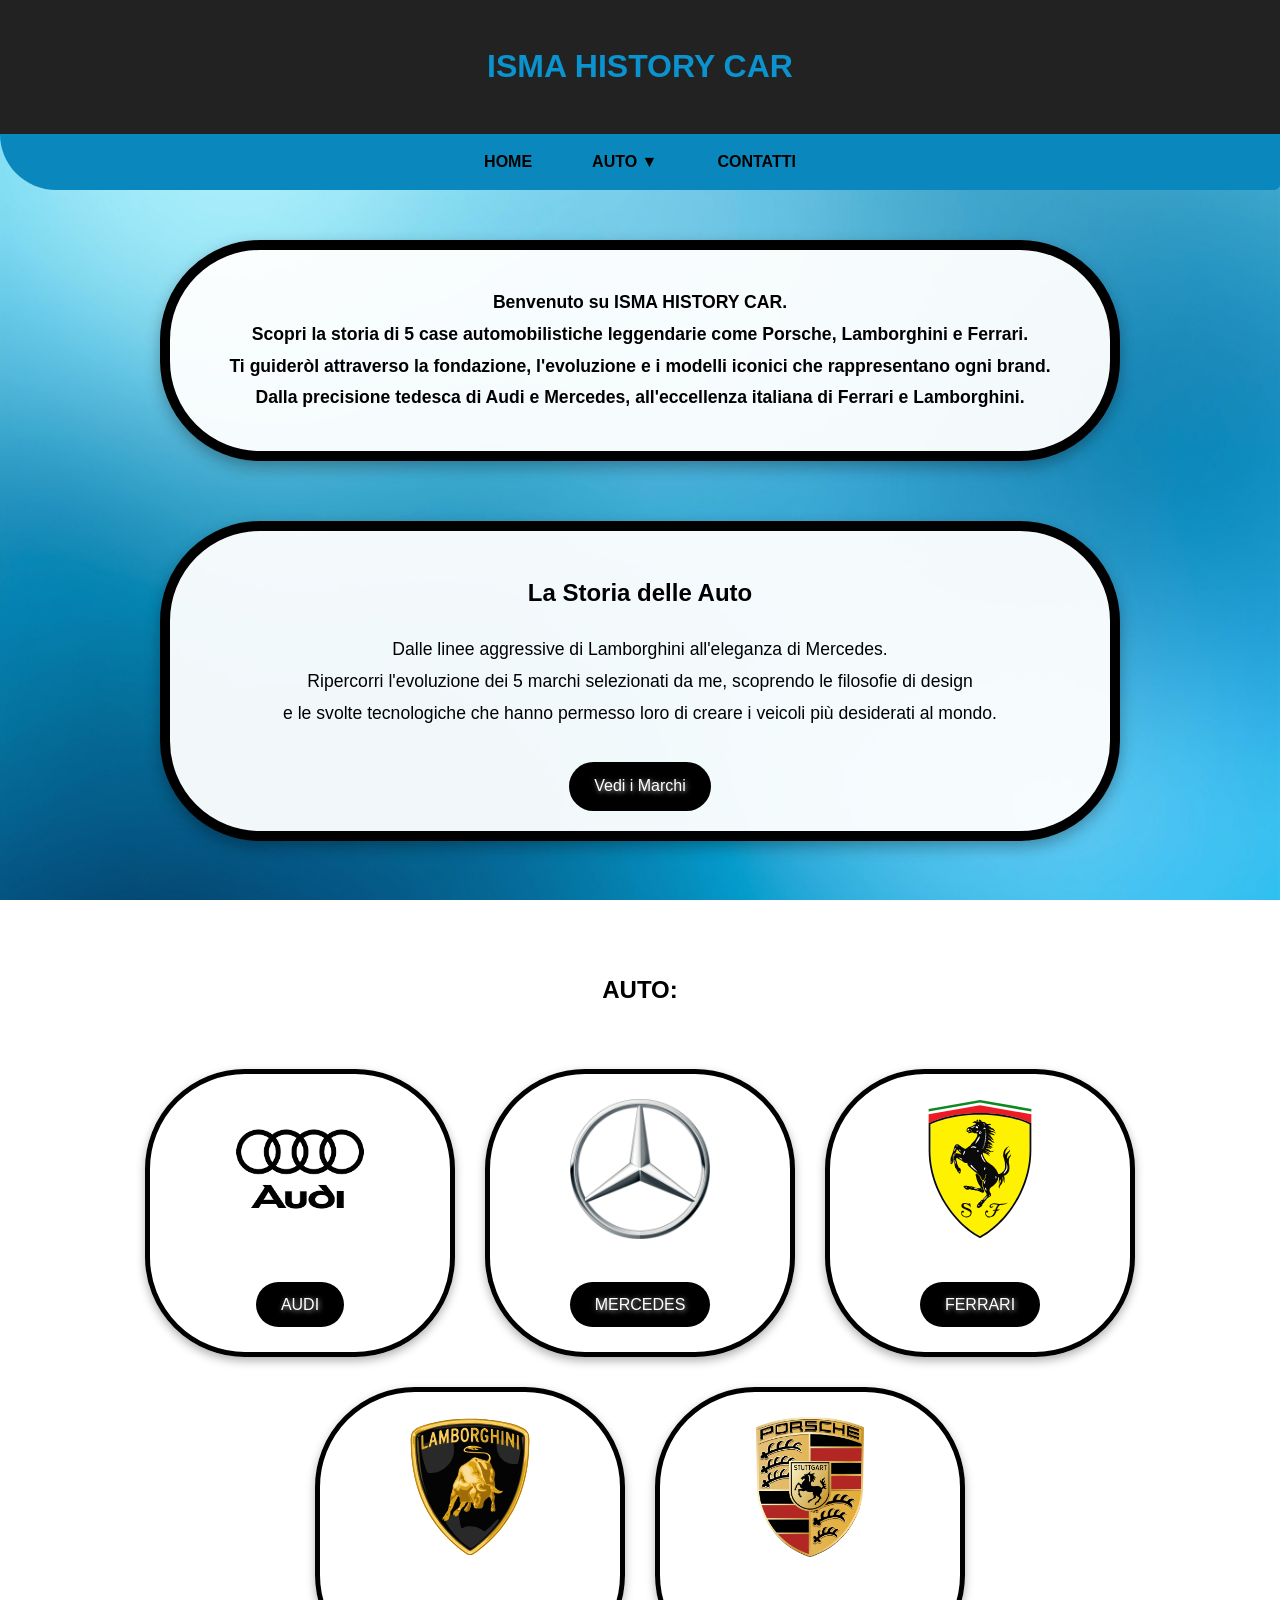
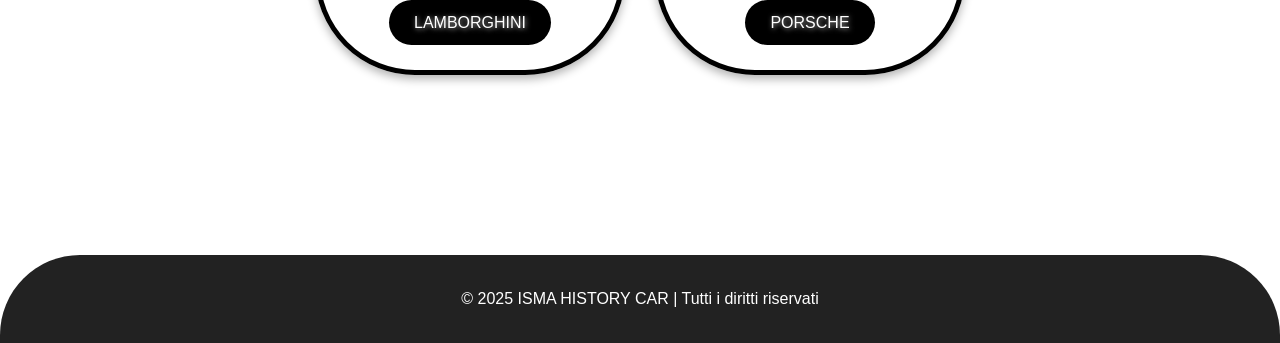
==== commit 179874f0: "Update index.html" ====
--- a/index.html
+++ b/index.html
@@ -37,7 +37,7 @@
                 <strong>
                     Benvenuto su ISMA HISTORY CAR.<br>
                     Scopri la storia di 5 case automobilistiche leggendarie come Porsche, Lamborghini e Ferrari.<br>
-                    Ti guideremo attraverso la fondazione, l'evoluzione e i modelli iconici che rappresentano ogni brand.<br>
+                    Ti guideròl attraverso la fondazione, l'evoluzione e i modelli iconici che rappresentano ogni brand.<br>
                     Dalla precisione tedesca di Audi e Mercedes, all'eccellenza italiana di Ferrari e Lamborghini.
                 </strong>
             </p>
@@ -85,4 +85,4 @@
         <p>© 2025 ISMA HISTORY CAR | Tutti i diritti riservati</p>
     </footer>
 </body>
-</html>+</html>
--- a/css/style.css
+++ b/css/style.css
@@ -7,14 +7,15 @@
     background-attachment: fixed;
 }
 
-header h1 {
+
+
+header {
     text-align: center;
     background-color: #222;
     color: #0a93ce;
     padding: 20px;
     margin: 0;
 }
-
 nav {
     background: #0a87bc;
     border-bottom-left-radius: 1000px;
@@ -82,6 +83,7 @@
     padding: 15px;
     background: #0a87bc;
 }
+
 @media (max-width: 768px) {
     .menu {
         display: none;
@@ -103,7 +105,6 @@
     }
 }
 
-/* --- SEZIONI CENTRALI SISTEMATE --- */
 .sezione-riquadro {
     max-width: 900px;
     margin: 30px auto;
@@ -126,10 +127,9 @@
 }
 
 #storia {
-    margin-top: -40px; /* elimina spazio vuoto tra le due sezioni */
-}
-
-/* --- BOTTONE --- */
+    margin-top: -40px; 
+}
+
 .link-btn {
     background: #000;
     color: white;
@@ -145,7 +145,6 @@
     background: #0a87bc;
 }
 
-/* --- GALLERIA AUTO SISTEMATA --- */
 #auto {
     text-align: center;
     padding: 60px 20px;
@@ -192,7 +191,6 @@
     }
 }
 
-/* --- FOOTER --- */
 footer {
     background: #222;
     color: white;
@@ -382,7 +380,6 @@
     }
 }
 
-/* --- INTRO AUDI --- */
 .intro-audi {
     text-align: center;
     margin: 60px auto 40px auto;
@@ -415,7 +412,6 @@
     font-size: 1.05em;
 }
 
-/* --- RIQUADRI STORICI AUDI (4 BOX) --- */
 .history-points-container {
     display: grid;
     grid-template-columns: repeat(2, 1fr);
@@ -452,6 +448,8 @@
     line-height: 1.8;
 }
 
+
+
 @media (max-width: 900px) {
     .history-points-container {
         grid-template-columns: 1fr;
@@ -466,4 +464,4 @@
     .logo-audi {
         width: 150px;
     }
-}+}
